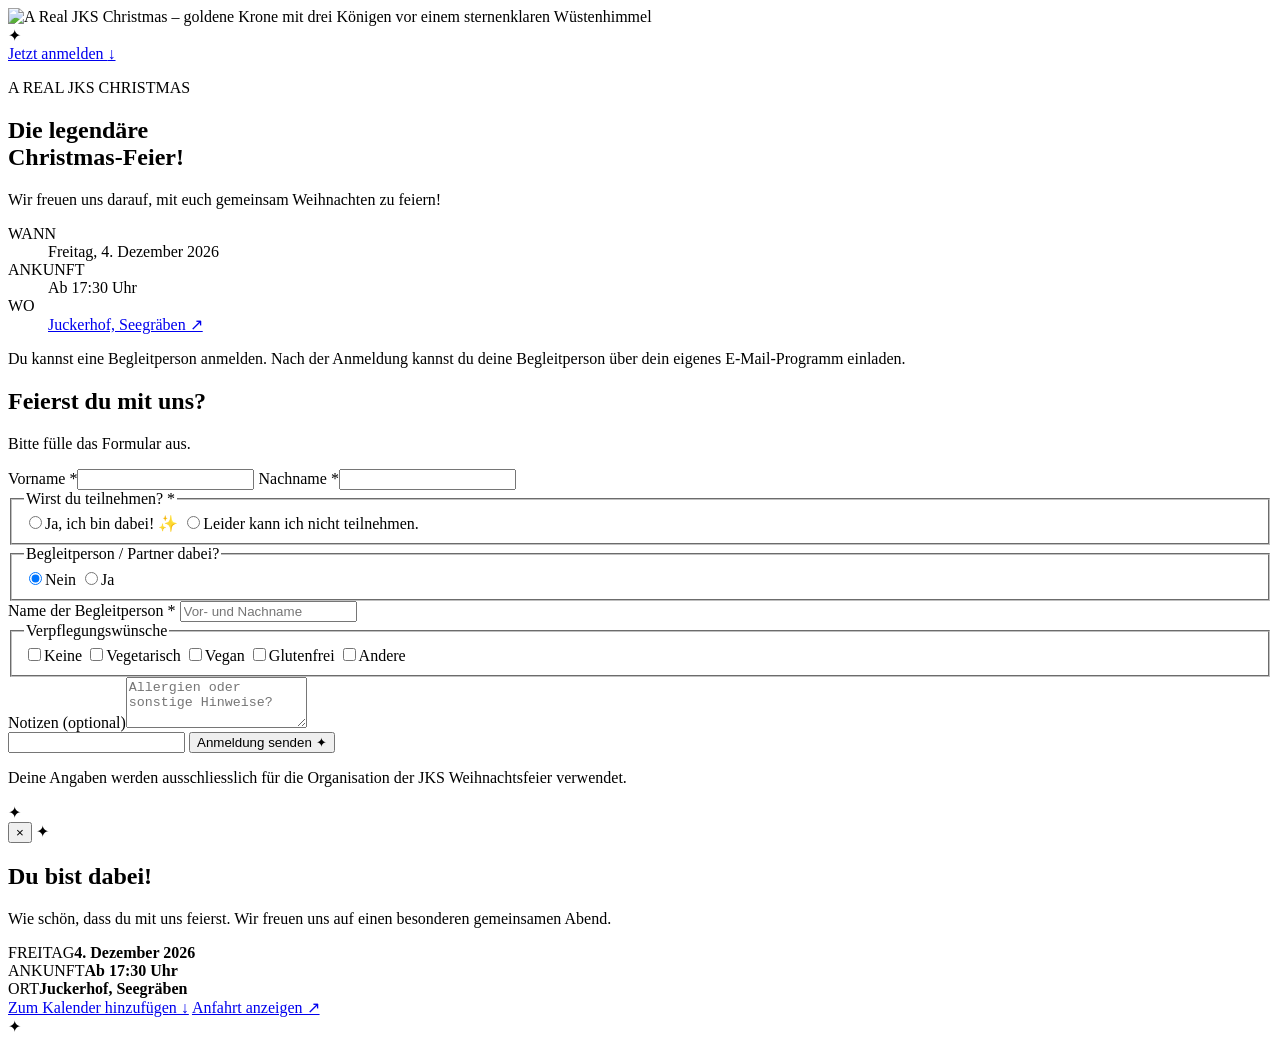
==== public/index.html @ b413af7f "Add files via upload" ====
<!doctype html>
<html lang="de">
<head>
  <meta charset="utf-8">
  <meta name="viewport" content="width=device-width, initial-scale=1">
  <meta name="theme-color" content="#0a1326">
  <title>A Real JKS Christmas — Anmeldung</title>
  <meta name="description" content="Anmeldung für A Real JKS Christmas 2026.">
  <link rel="preconnect" href="https://fonts.googleapis.com">
  <link rel="preconnect" href="https://fonts.gstatic.com" crossorigin>
  <link href="https://fonts.googleapis.com/css2?family=Cormorant+Garamond:wght@500;600&family=DM+Sans:wght@400;500;600;700&display=swap" rel="stylesheet">
  <link rel="icon" type="image/x-icon" href="/favicon.ico?v=star2026">
  <link rel="icon" type="image/png" sizes="32x32" href="/favicon-32.png?v=star2026">
  <link rel="apple-touch-icon" sizes="180x180" href="/apple-touch-icon.png?v=star2026">
  <link rel="stylesheet" href="/style.css">
  <script defer src="/app.js"></script>
</head>
<body>
  <main>
    <section class="hero" aria-label="A Real JKS Christmas Einladung">
      <picture class="hero-picture"><source media="(max-width: 640px)" srcset="/assets/jks-christmas-hero-mobile.png"><img class="hero-art" src="/assets/jks-christmas-hero.jpg" alt="A Real JKS Christmas – goldene Krone mit drei Königen vor einem sternenklaren Wüstenhimmel" fetchpriority="high"></picture>
      <div class="hero-vignette" aria-hidden="true"></div>
      <div class="hero-bottom">
        <div class="hero-ornament" aria-hidden="true"><span>✦</span></div>
        <a class="button button-primary" href="#register">Jetzt anmelden <span aria-hidden="true">↓</span></a>
      </div>
    </section>

    <section class="rsvp-section" id="register" aria-label="Anmeldung und Eventdetails">
      <div class="registration-layout">
        <aside class="registration-info reveal" aria-label="Informationen zur Weihnachtsfeier">
          <p class="eyebrow">A REAL JKS CHRISTMAS</p>
          <h2>Die legendäre<br>Christmas-Feier!</h2>
          <p class="registration-intro">Wir freuen uns darauf, mit euch gemeinsam Weihnachten zu feiern!</p>
          <dl class="detail-list">
            <div><dt>WANN</dt><dd>Freitag, 4. Dezember 2026</dd></div>
            <div><dt>ANKUNFT</dt><dd>Ab 17:30 Uhr</dd></div>
            <div><dt>WO</dt><dd><a class="venue-link" href="https://www.google.com/maps/search/?api=1&amp;query=Juckerhof%2C%20Dorfstrasse%2023%2C%208607%20Seegr%C3%A4ben" target="_blank" rel="noopener noreferrer">Juckerhof, Seegräben ↗</a></dd></div>
          </dl>
          <p class="registration-note">Du kannst eine Begleitperson anmelden. Nach der Anmeldung kannst du deine Begleitperson über dein eigenes E-Mail-Programm einladen.</p>
        </aside>
        <div class="form-shell reveal" id="anmeldung">
        <h1>Feierst du mit uns?</h1>
        <p class="form-intro">Bitte fülle das Formular aus.</p>
        <form id="rsvp-form">
          <div class="two-cols">
            <label>Vorname <span aria-hidden="true">*</span><input name="first_name" required autocomplete="given-name" maxlength="100"></label>
            <label>Nachname <span aria-hidden="true">*</span><input name="last_name" required autocomplete="family-name" maxlength="100"></label>
          </div>
          <fieldset>
            <legend>Wirst du teilnehmen? <span aria-hidden="true">*</span></legend>
            <div class="option-stack">
              <label class="option"><input type="radio" name="attendance" value="Yes" required><span>Ja, ich bin dabei! ✨</span></label>
              <label class="option"><input type="radio" name="attendance" value="No"><span>Leider kann ich nicht teilnehmen.</span></label>
            </div>
          </fieldset>
          <fieldset id="plus-one-fieldset" class="conditional hidden" aria-hidden="true">
            <legend>Begleitperson / Partner dabei?</legend>
            <div class="option-row">
              <label class="option"><input type="radio" name="bringing_guest" value="No" checked><span>Nein</span></label>
              <label class="option"><input type="radio" name="bringing_guest" value="Yes"><span>Ja</span></label>
            </div>
          </fieldset>
          <label id="guest-name-wrapper" class="conditional hidden" aria-hidden="true">Name der Begleitperson <span aria-hidden="true">*</span>
            <input name="guest_name" autocomplete="off" placeholder="Vor- und Nachname" maxlength="200">
          </label>
          <div id="attending-details" class="conditional hidden" aria-hidden="true">
            <fieldset>
              <legend>Verpflegungswünsche</legend>
              <div class="option-row dietary-options">
                <label class="option"><input type="checkbox" name="dietary" value="Keine"><span>Keine</span></label>
                <label class="option"><input type="checkbox" name="dietary" value="Vegetarisch"><span>Vegetarisch</span></label>
                <label class="option"><input type="checkbox" name="dietary" value="Vegan"><span>Vegan</span></label>
                <label class="option"><input type="checkbox" name="dietary" value="Glutenfrei"><span>Glutenfrei</span></label>
                <label class="option"><input type="checkbox" name="dietary" value="Andere"><span>Andere</span></label>
              </div>
            </fieldset>
            <label>Notizen <span class="optional">(optional)</span><textarea name="notes" rows="3" placeholder="Allergien oder sonstige Hinweise?"></textarea></label>
          </div>
          <input class="hp" name="website" tabindex="-1" autocomplete="off" aria-hidden="true">
          <button class="button button-primary submit" type="submit" id="submit-button">Anmeldung senden <span aria-hidden="true">✦</span></button>
          <p id="form-message" class="message" role="status" aria-live="polite"></p>
          <p class="privacy">Deine Angaben werden ausschliesslich für die Organisation der JKS Weihnachtsfeier verwendet.</p>
        </form>
        </div>
      </div>
      <div class="footer-star" aria-hidden="true">✦</div>
    </section>
  </main>
  <div class="confirm-dialog" id="confirm-dialog" role="dialog" aria-modal="true" aria-labelledby="confirm-title" aria-hidden="true">
    <div class="confirm-card" tabindex="-1">
      <button class="confirm-close" id="confirm-close" type="button" aria-label="Schliessen">×</button>
      <span class="confirm-star" aria-hidden="true">✦</span>
      <h2 id="confirm-title">Du bist dabei!</h2>
      <p class="confirm-lead">Wie schön, dass du mit uns feierst. Wir freuen uns auf einen besonderen gemeinsamen Abend.</p>
      <div class="confirm-grid" id="confirm-grid">
        <div class="confirm-main">
          <div class="confirm-details">
            <div><span>FREITAG</span><strong>4. Dezember 2026</strong></div>
            <div><span>ANKUNFT</span><strong>Ab 17:30 Uhr</strong></div>
            <div><span>ORT</span><strong>Juckerhof, Seegräben</strong></div>
          </div>
          <div class="confirm-actions">
            <a class="button button-primary" href="/assets/jks-christmas-2026.ics" download="JKS-Weihnachtsfeier-2026.ics">Zum Kalender hinzufügen ↓</a>
            <a class="button button-secondary" href="https://www.google.com/maps/search/?api=1&amp;query=Juckerhof%2C%20Dorfstrasse%2023%2C%208607%20Seegr%C3%A4ben" target="_blank" rel="noopener noreferrer">Anfahrt anzeigen ↗</a>
          </div>
        </div>
        <div class="plus-one-reminder" id="plus-one-reminder" hidden>
          <span class="reminder-icon" aria-hidden="true">✉</span>
          <h3>Denk daran, deine Begleitperson einzuladen!</h3>
          <a class="button button-primary" id="guest-email-link" href="#">Einladung per E-Mail teilen ↗</a>
        </div>
      </div>
      <div class="hero-ornament confirm-ornament" aria-hidden="true"><span>✦</span></div>
    </div>
  </div>
</body>
</html>
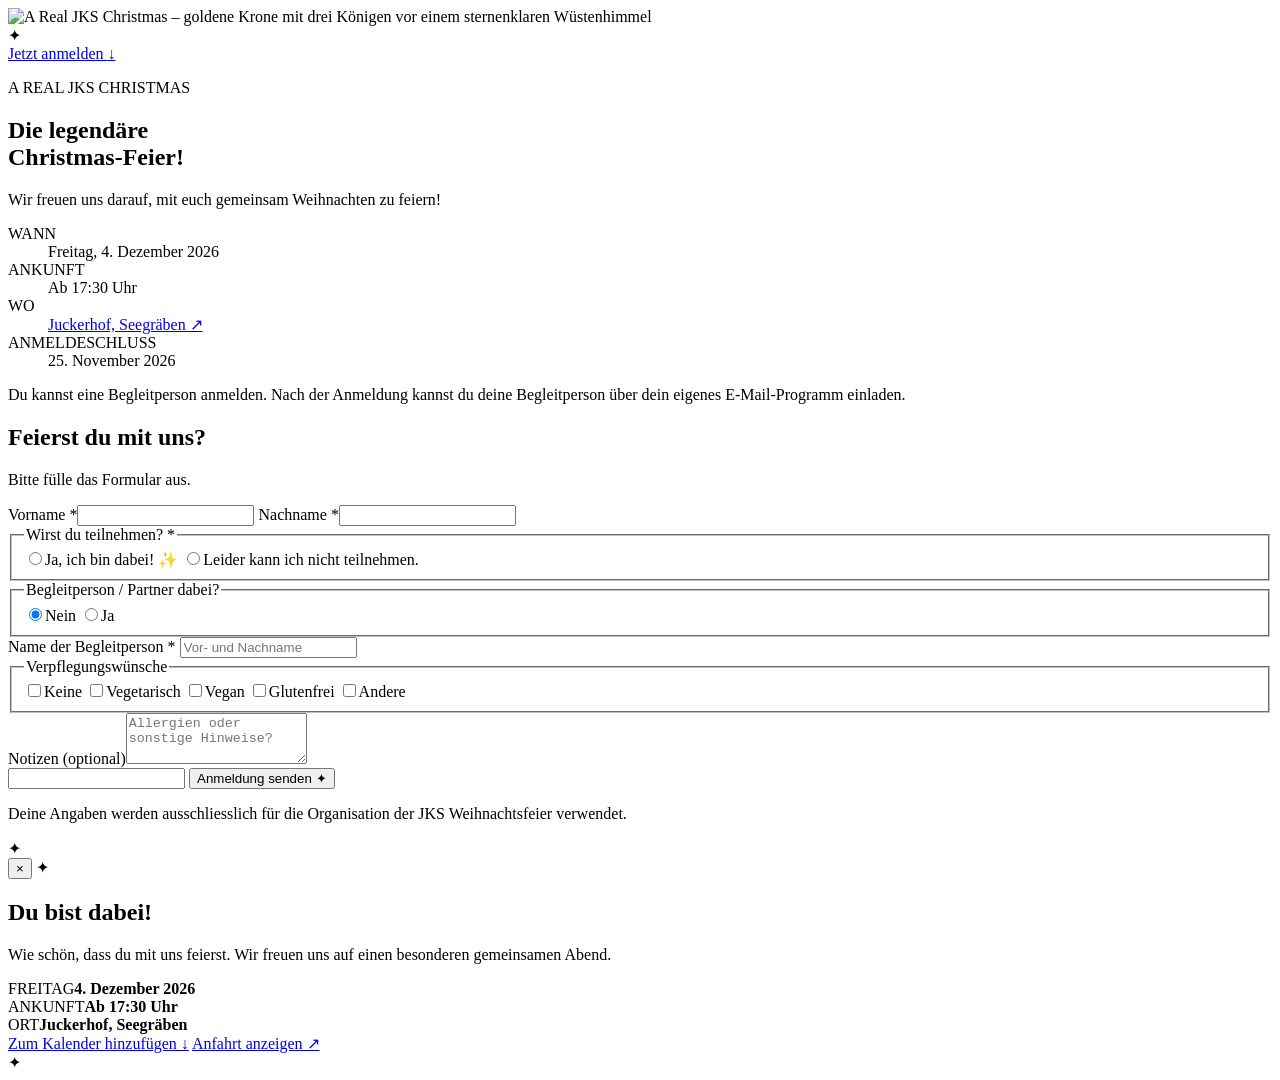
==== commit 5e2e54f4: "Add files via upload" ====
--- a/public/index.html
+++ b/public/index.html
@@ -36,6 +36,7 @@
             <div><dt>WANN</dt><dd>Freitag, 4. Dezember 2026</dd></div>
             <div><dt>ANKUNFT</dt><dd>Ab 17:30 Uhr</dd></div>
             <div><dt>WO</dt><dd><a class="venue-link" href="https://www.google.com/maps/search/?api=1&amp;query=Juckerhof%2C%20Dorfstrasse%2023%2C%208607%20Seegr%C3%A4ben" target="_blank" rel="noopener noreferrer">Juckerhof, Seegräben ↗</a></dd></div>
+            <div><dt>ANMELDESCHLUSS</dt><dd>25. November 2026</dd></div>
           </dl>
           <p class="registration-note">Du kannst eine Begleitperson anmelden. Nach der Anmeldung kannst du deine Begleitperson über dein eigenes E-Mail-Programm einladen.</p>
         </aside>
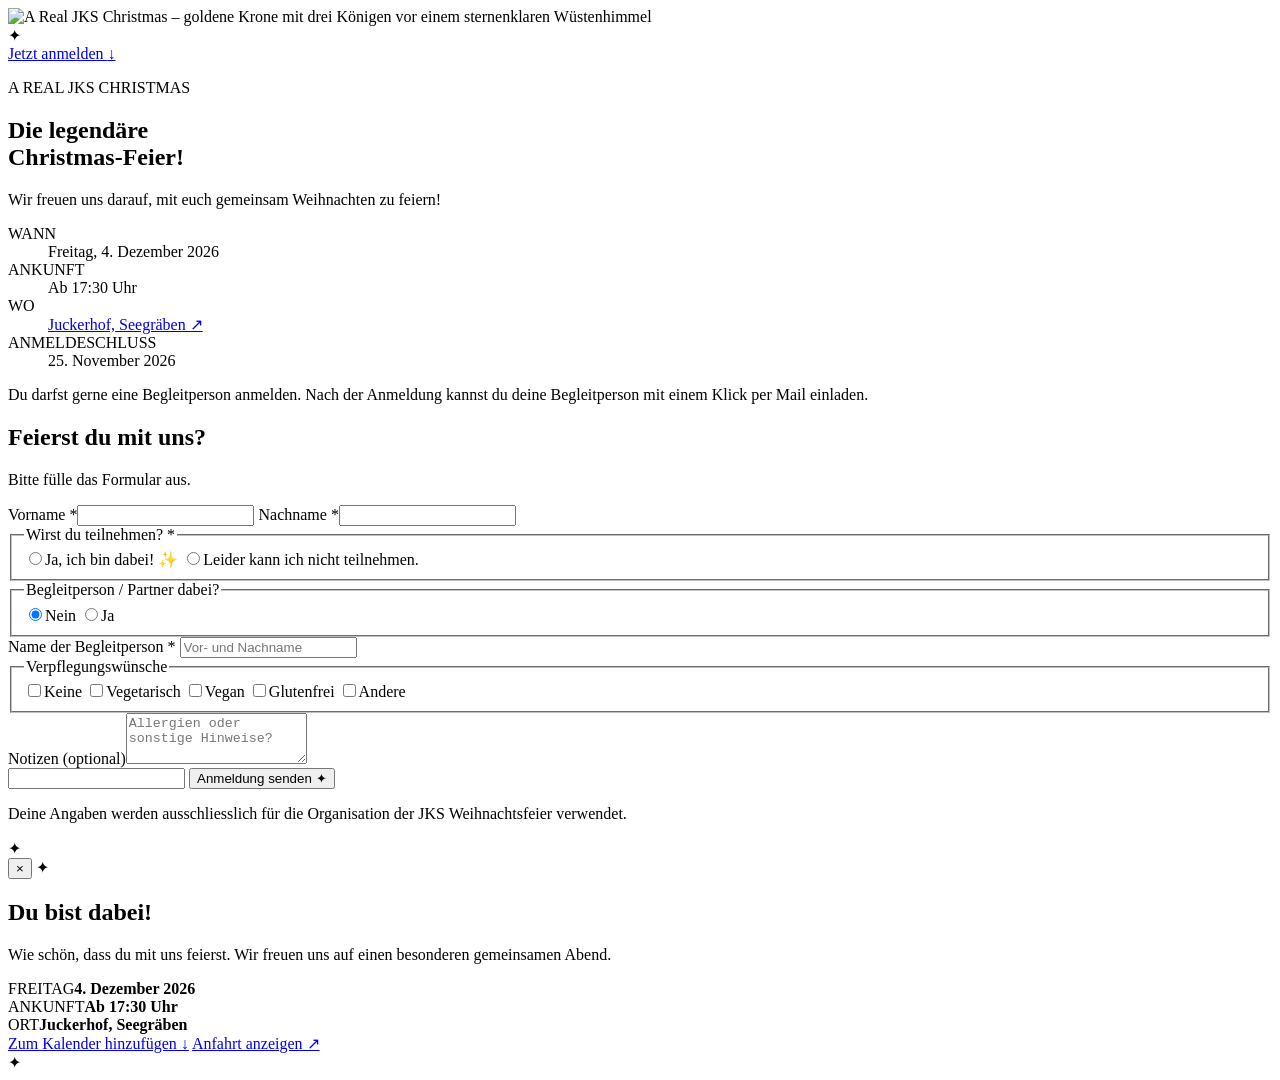
==== commit 7eda8d6a: "Add files via upload" ====
--- a/public/index.html
+++ b/public/index.html
@@ -38,7 +38,7 @@
             <div><dt>WO</dt><dd><a class="venue-link" href="https://www.google.com/maps/search/?api=1&amp;query=Juckerhof%2C%20Dorfstrasse%2023%2C%208607%20Seegr%C3%A4ben" target="_blank" rel="noopener noreferrer">Juckerhof, Seegräben ↗</a></dd></div>
             <div><dt>ANMELDESCHLUSS</dt><dd>25. November 2026</dd></div>
           </dl>
-          <p class="registration-note">Du kannst eine Begleitperson anmelden. Nach der Anmeldung kannst du deine Begleitperson über dein eigenes E-Mail-Programm einladen.</p>
+          <p class="registration-note">Du darfst gerne eine Begleitperson anmelden. Nach der Anmeldung kannst du deine Begleitperson mit einem Klick per Mail einladen.</p>
         </aside>
         <div class="form-shell reveal" id="anmeldung">
         <h1>Feierst du mit uns?</h1>
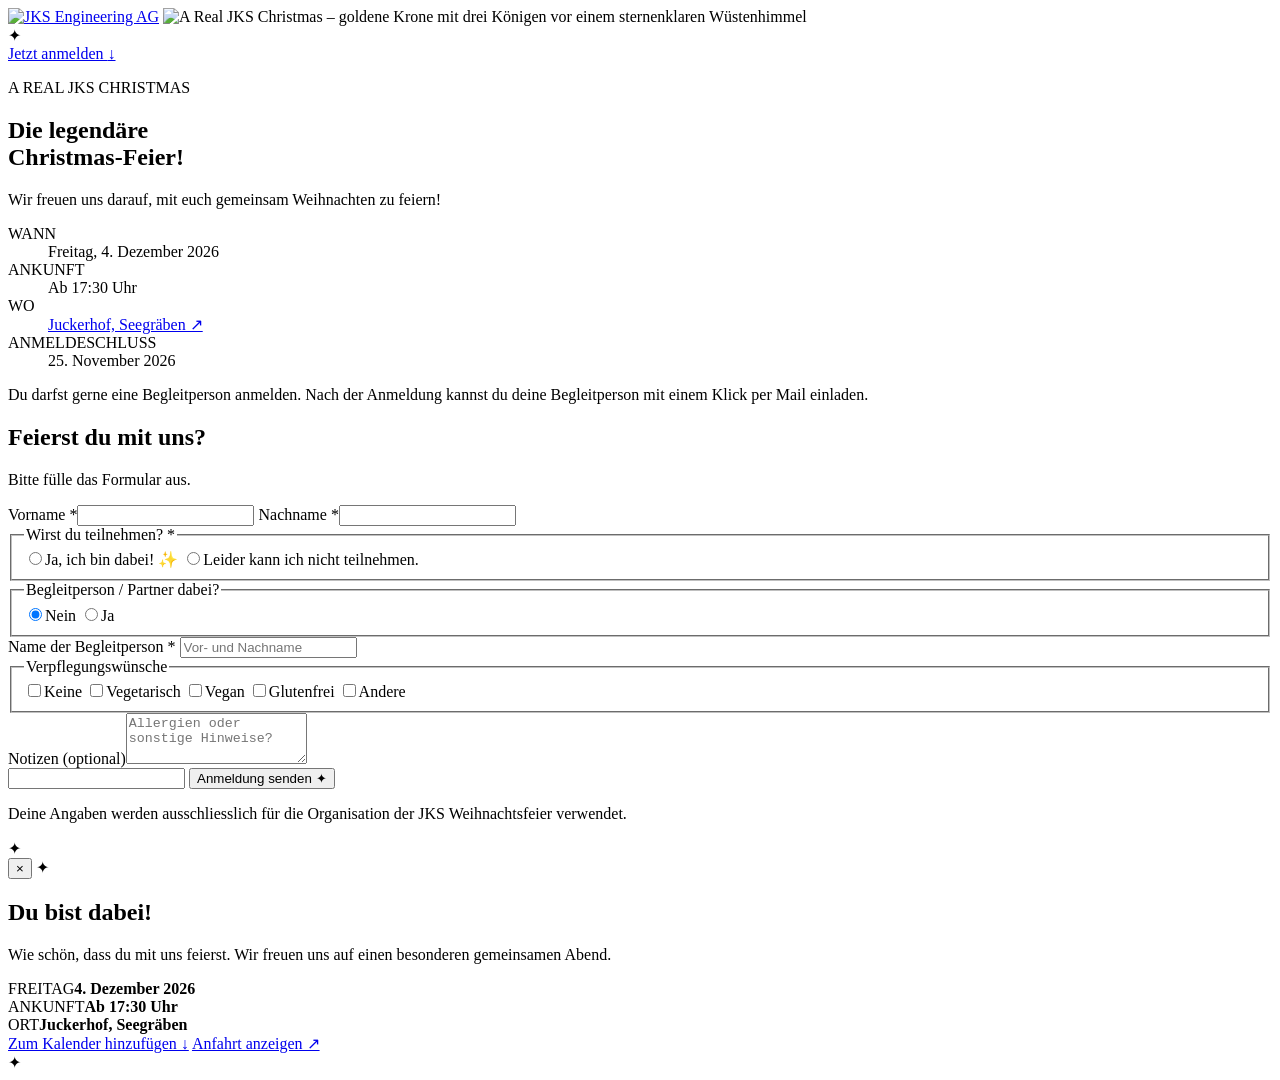
==== commit 54e864fa: "Add files via upload" ====
--- a/public/index.html
+++ b/public/index.html
@@ -3,7 +3,7 @@
 <head>
   <meta charset="utf-8">
   <meta name="viewport" content="width=device-width, initial-scale=1">
-  <meta name="theme-color" content="#0a1326">
+  <meta name="theme-color" content="#2e282b">
   <title>A Real JKS Christmas — Anmeldung</title>
   <meta name="description" content="Anmeldung für A Real JKS Christmas 2026.">
   <link rel="preconnect" href="https://fonts.googleapis.com">
@@ -18,6 +18,7 @@
 <body>
   <main>
     <section class="hero" aria-label="A Real JKS Christmas Einladung">
+      <a class="hero-brand" href="https://www.jks.ch" target="_blank" rel="noopener noreferrer" aria-label="JKS Engineering AG"><img src="/assets/jks-logo-white.png" alt="JKS Engineering AG"></a>
       <picture class="hero-picture"><source media="(max-width: 640px)" srcset="/assets/jks-christmas-hero-mobile.png"><img class="hero-art" src="/assets/jks-christmas-hero.jpg" alt="A Real JKS Christmas – goldene Krone mit drei Königen vor einem sternenklaren Wüstenhimmel" fetchpriority="high"></picture>
       <div class="hero-vignette" aria-hidden="true"></div>
       <div class="hero-bottom">
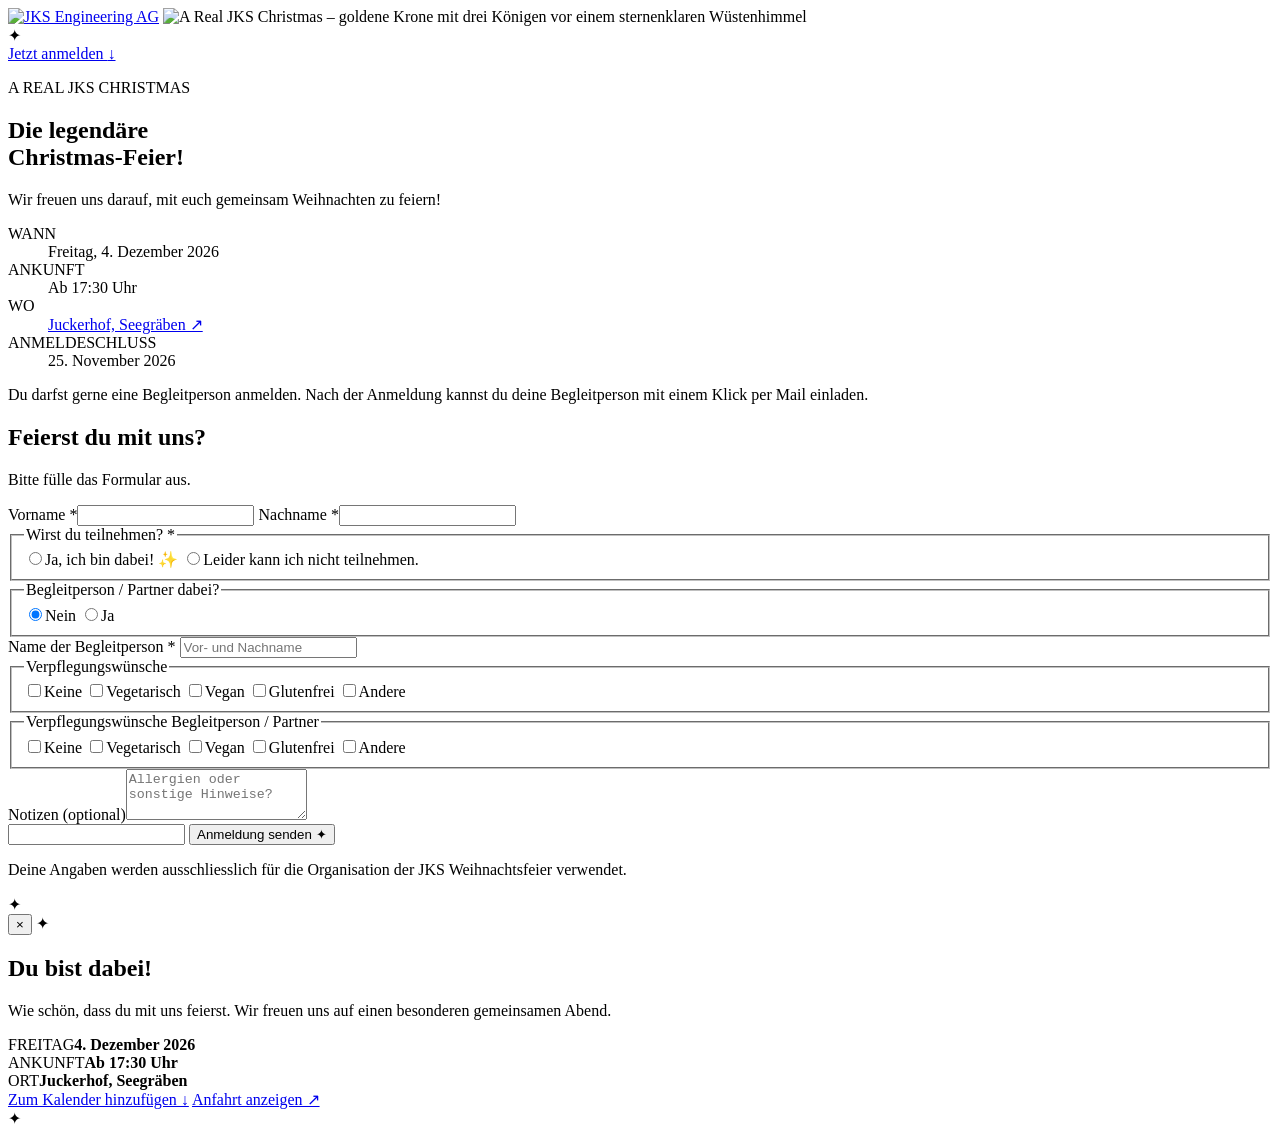
==== commit 5f6e9648: "Add files via upload" ====
--- a/public/index.html
+++ b/public/index.html
@@ -77,6 +77,16 @@
                 <label class="option"><input type="checkbox" name="dietary" value="Andere"><span>Andere</span></label>
               </div>
             </fieldset>
+            <fieldset id="guest-dietary-fieldset" class="conditional hidden" aria-hidden="true">
+              <legend>Verpflegungswünsche Begleitperson / Partner</legend>
+              <div class="option-row dietary-options">
+                <label class="option"><input type="checkbox" name="guest_dietary" value="Keine"><span>Keine</span></label>
+                <label class="option"><input type="checkbox" name="guest_dietary" value="Vegetarisch"><span>Vegetarisch</span></label>
+                <label class="option"><input type="checkbox" name="guest_dietary" value="Vegan"><span>Vegan</span></label>
+                <label class="option"><input type="checkbox" name="guest_dietary" value="Glutenfrei"><span>Glutenfrei</span></label>
+                <label class="option"><input type="checkbox" name="guest_dietary" value="Andere"><span>Andere</span></label>
+              </div>
+            </fieldset>
             <label>Notizen <span class="optional">(optional)</span><textarea name="notes" rows="3" placeholder="Allergien oder sonstige Hinweise?"></textarea></label>
           </div>
           <input class="hp" name="website" tabindex="-1" autocomplete="off" aria-hidden="true">
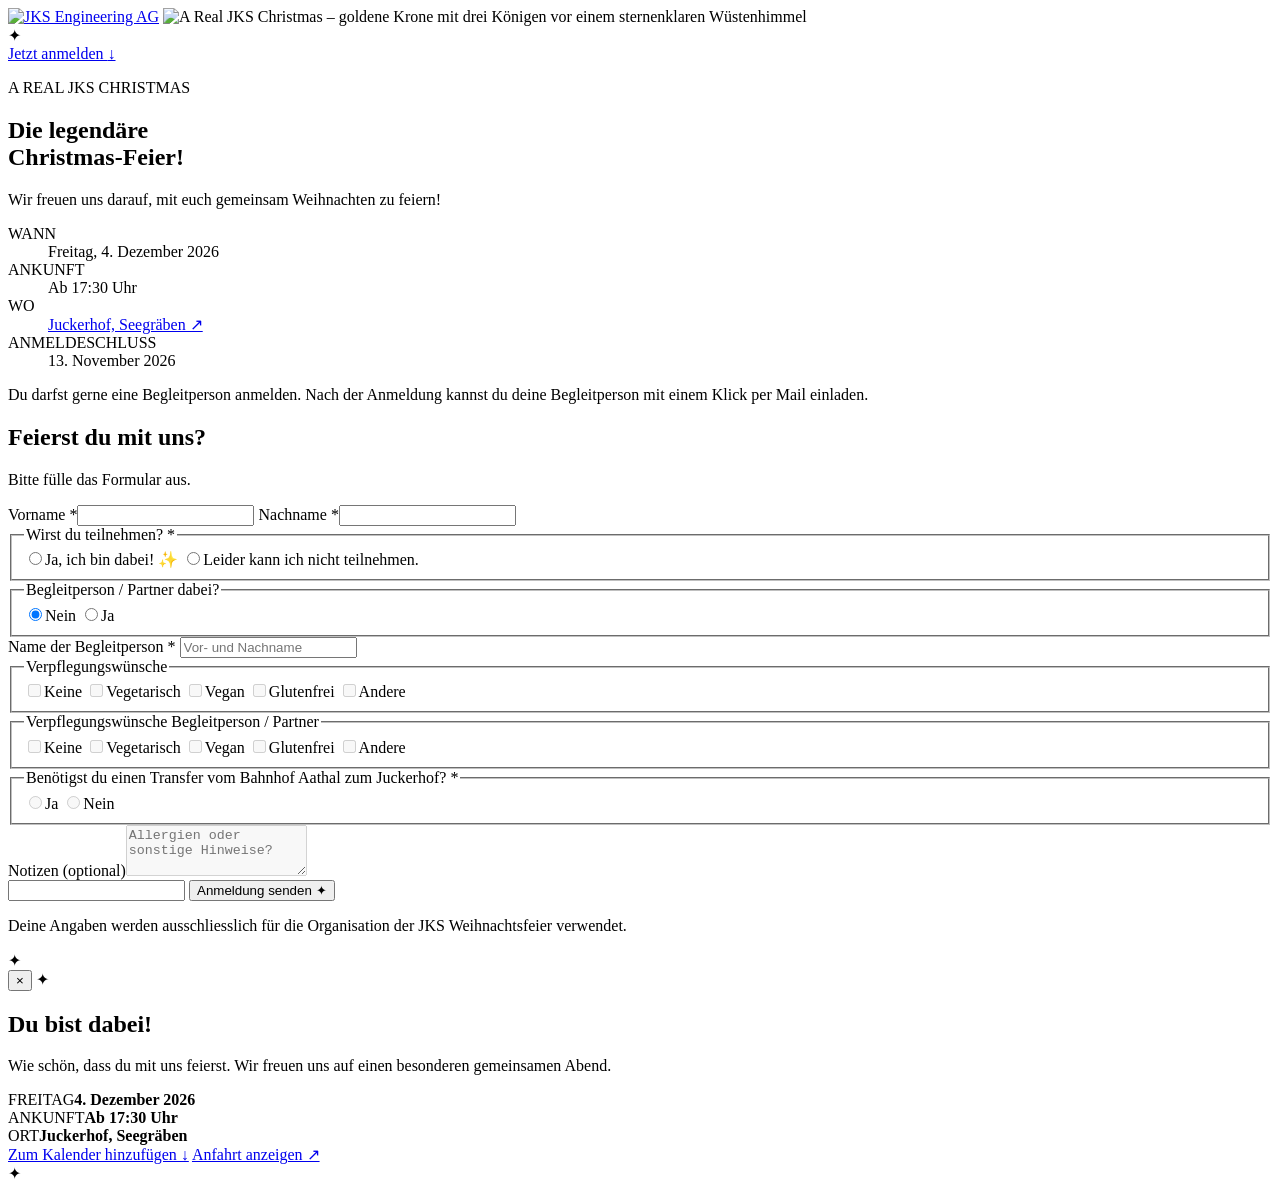
==== commit f99405d6: "Add files via upload" ====
--- a/public/index.html
+++ b/public/index.html
@@ -37,7 +37,7 @@
             <div><dt>WANN</dt><dd>Freitag, 4. Dezember 2026</dd></div>
             <div><dt>ANKUNFT</dt><dd>Ab 17:30 Uhr</dd></div>
             <div><dt>WO</dt><dd><a class="venue-link" href="https://www.google.com/maps/search/?api=1&amp;query=Juckerhof%2C%20Dorfstrasse%2023%2C%208607%20Seegr%C3%A4ben" target="_blank" rel="noopener noreferrer">Juckerhof, Seegräben ↗</a></dd></div>
-            <div><dt>ANMELDESCHLUSS</dt><dd>25. November 2026</dd></div>
+            <div><dt>ANMELDESCHLUSS</dt><dd>13. November 2026</dd></div>
           </dl>
           <p class="registration-note">Du darfst gerne eine Begleitperson anmelden. Nach der Anmeldung kannst du deine Begleitperson mit einem Klick per Mail einladen.</p>
         </aside>
@@ -87,6 +87,13 @@
                 <label class="option"><input type="checkbox" name="guest_dietary" value="Andere"><span>Andere</span></label>
               </div>
             </fieldset>
+            <fieldset>
+              <legend>Benötigst du einen Transfer vom Bahnhof Aathal zum Juckerhof? <span aria-hidden="true">*</span></legend>
+              <div class="option-row">
+                <label class="option"><input type="radio" name="transfer_aathal" value="Yes" required disabled><span>Ja</span></label>
+                <label class="option"><input type="radio" name="transfer_aathal" value="No" disabled><span>Nein</span></label>
+              </div>
+            </fieldset>
             <label>Notizen <span class="optional">(optional)</span><textarea name="notes" rows="3" placeholder="Allergien oder sonstige Hinweise?"></textarea></label>
           </div>
           <input class="hp" name="website" tabindex="-1" autocomplete="off" aria-hidden="true">
